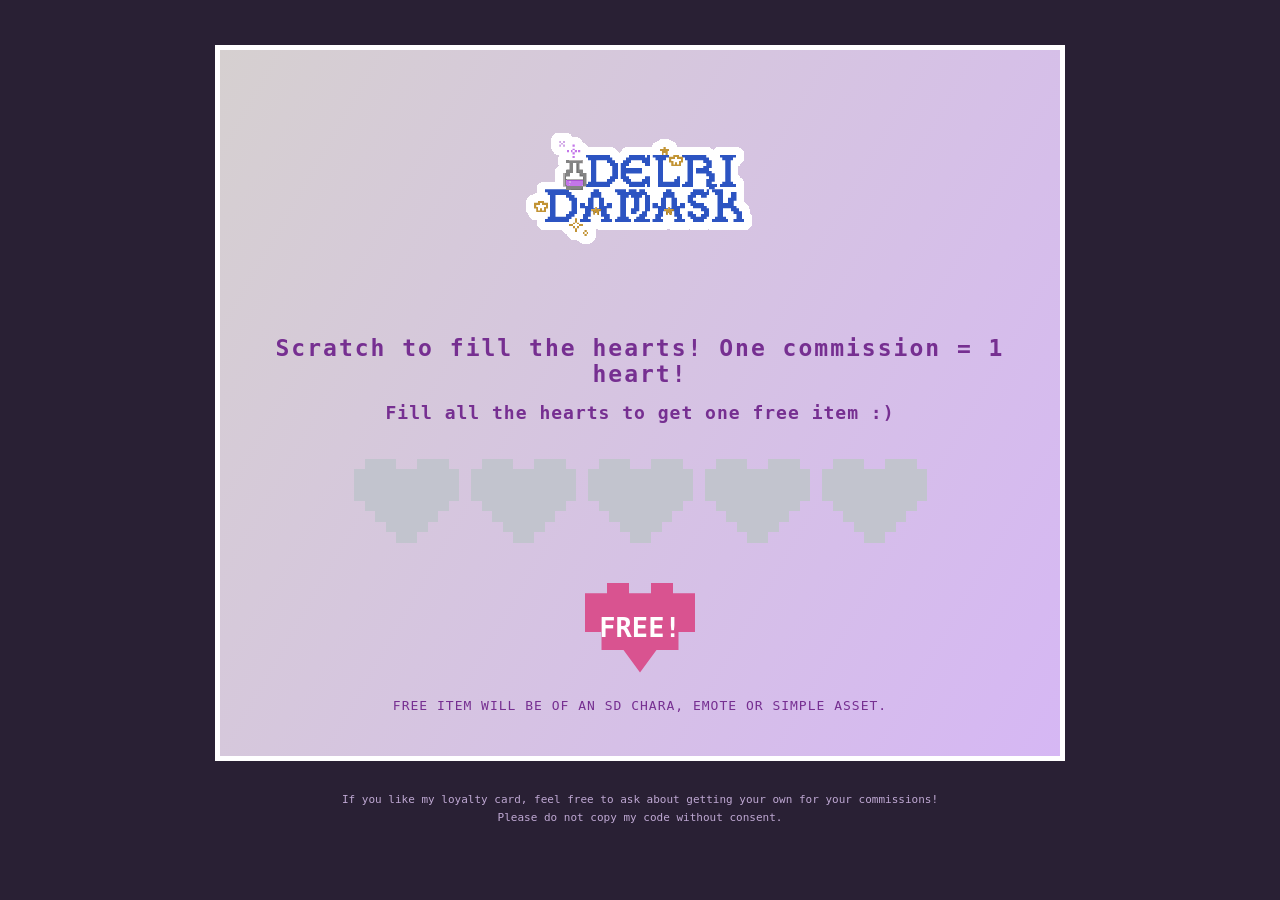
==== index.html @ 76f16081 "Add files via upload hella files getting added . And a sheepy logo. Cool shit" ====
<!DOCTYPE html>
<html lang="en">
<head>
  <meta charset="UTF-8">
  <meta name="viewport" content="width=device-width, initial-scale=1.0">
  <title>Pixel Loyalty Card</title>
  <link rel="stylesheet" href="style.css">
  <script src="script.js" defer></script>
</head>

<body>

  <main class="loyalty-card">

    <img
      src="delPixlogo.png"
      class="logo"
      alt="Delri's gay ass pixel type logo for looking at, its got pixels, and its blue and sparkly kinda. Its pretty don't worry about it."
    >

    <h2>
      Scratch to fill the hearts! One commission = 1 heart!
    </h2>

    <h3>
      Fill all the hearts to get one free item :)
    </h3>

    <div class="stamp-row" id="stampRow"></div>

    <div class="reward">
      <span>FREE!</span>
    </div>

    <p class="description">
      FREE ITEM WILL BE OF AN SD CHARA,
      EMOTE OR SIMPLE ASSET.
    </p>

  </main>

  <footer class="site-footer">
    <p>
      If you like my loyalty card, feel free to ask about
      getting your own for your commissions!
    </p>

    <p>
      Please do not copy my code without consent.
    </p>
  </footer>

</body>
</html>
---- style.css ----
* {
  box-sizing: border-box;
}

body {
  margin: 0;
  min-height: 100vh;

  display: flex;
  flex-direction: column;
  justify-content: center;
  align-items: center;

  background: #292034;
  font-family: monospace;
}

.loyalty-card {
  width: min(95vw, 850px);
  min-height: 450px;
  padding: 30px 20px;

  text-align: center;
  color: #762f91;

  background: linear-gradient(
    120deg,
    #d6d0d0,
    #d6b7f4
  );

  border: 5px solid white;
}

/* LOGO */

.logo {
  display: block;
  width: 230px;
  max-width: 100%;
  height: auto;
  margin: 0 auto 25px;

  image-rendering: pixelated;
}

/* HEADINGS */

h2 {
  margin: 0 0 15px;

  font-size: clamp(13px, 2.5vw, 23px);
  letter-spacing: 2px;
}

h3 {
  margin: 0 0 25px;

  font-size: clamp(12px, 2vw, 18px);
  letter-spacing: 1px;
}

/* STAMP HEARTS */

.stamp-row {
  display: flex;
  justify-content: center;
  gap: 12px;

  margin: 20px auto 30px;
}

.stamp {
  position: relative;

  width: 105px;
  min-width: 0;
  aspect-ratio: 1;

  flex-shrink: 1;
}

.pink-heart {
  position: absolute;
  inset: 0;

  width: 100%;
  height: 100%;

  object-fit: contain;
  image-rendering: pixelated;
}

.scratch-layer {
  position: absolute;
  inset: 0;

  width: 100%;
  height: 100%;

  cursor: crosshair;
  touch-action: none;

  image-rendering: pixelated;
}

/* FREE REWARD HEART */

.reward {
  width: 110px;
  height: 90px;

  margin: 20px auto;

  display: grid;
  place-items: center;

  background: #d95390;
  color: white;

  font-size: 27px;
  font-weight: bold;

  clip-path: polygon(
    20% 0%, 40% 0%, 40% 12%,
    60% 12%, 60% 0%, 80% 0%,
    80% 12%, 100% 12%, 100% 55%,
    85% 55%, 85% 75%, 65% 75%,
    50% 100%, 35% 75%, 15% 75%,
    15% 55%, 0% 55%, 0% 12%,
    20% 12%
  );
}

/* DESCRIPTION */

.description {
  margin-top: 25px;

  font-size: 13px;
  letter-spacing: 1px;
}

/* FOOTER */

.site-footer {
  width: min(95vw, 850px);

  margin: 15px auto;
  padding: 12px 20px;

  text-align: center;
  font-family: monospace;
  font-size: 11px;

  color: #bfa8d3;
}

.site-footer p {
  margin: 5px 0;
}

/* MOBILE */

@media (max-width: 600px) {

  .loyalty-card {
    padding: 20px 10px;
  }

  .logo {
    width: 180px;
  }

  .stamp-row {
    gap: 5px;
  }

  .description {
    font-size: 11px;
  }

  .site-footer {
    font-size: 10px;
  }
}
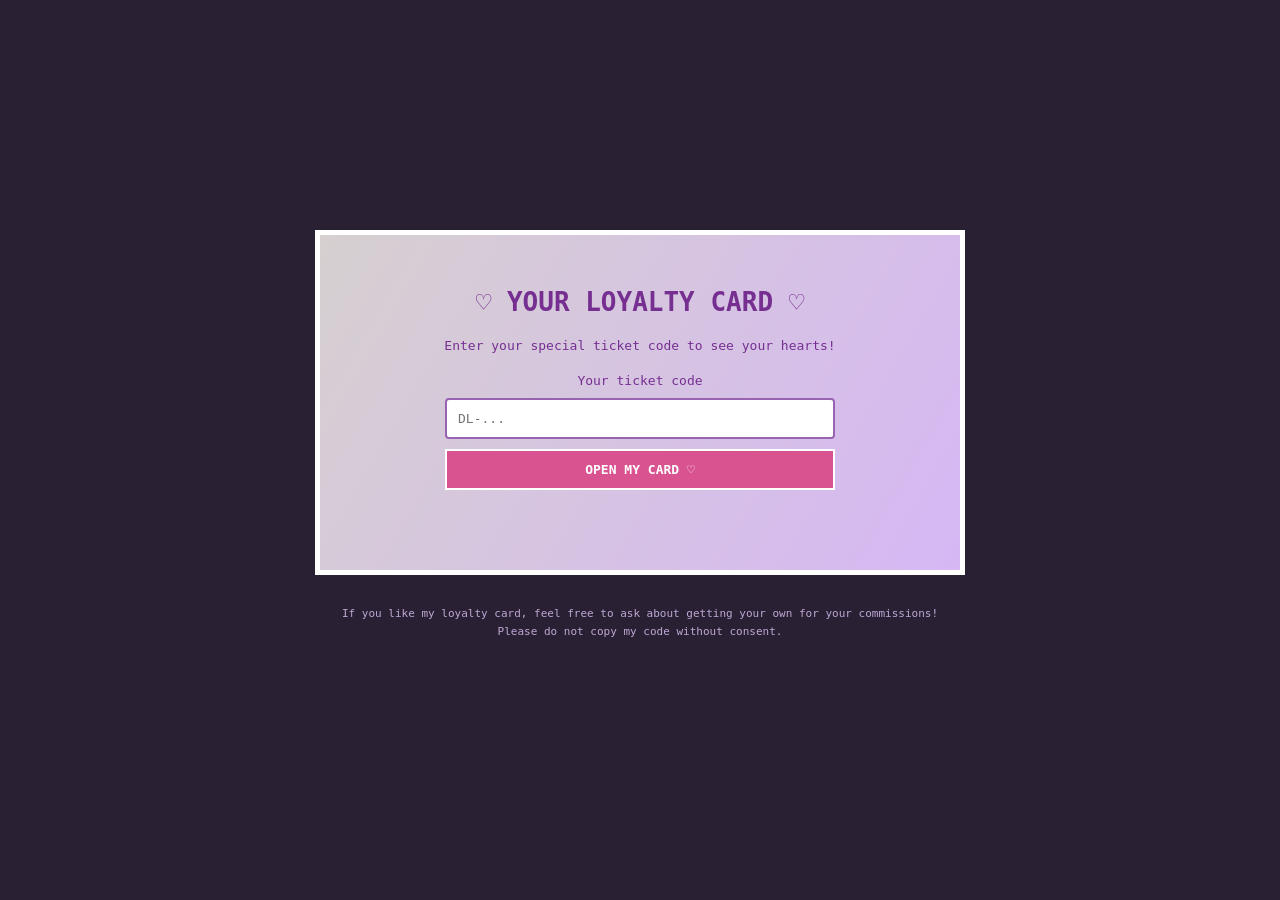
==== commit 5d463fef: "Add files via upload updated for databases or some shit" ====
--- a/index.html
+++ b/index.html
@@ -1,55 +1,41 @@
-
-<!DOCTYPE html>
-<html lang="en">
-<head>
-  <meta charset="UTF-8">
-  <meta name="viewport" content="width=device-width, initial-scale=1.0">
-  <title>Pixel Loyalty Card</title>
-  <link rel="stylesheet" href="style.css">
-  <script src="script.js" defer></script>
-</head>
-
-<body>
-
-  <main class="loyalty-card">
-
-    <img
-      src="delPixlogo.png"
-      class="logo"
-      alt="Delri's gay ass pixel type logo for looking at, its got pixels, and its blue and sparkly kinda. Its pretty don't worry about it."
-    >
-
-    <h2>
-      Scratch to fill the hearts! One commission = 1 heart!
-    </h2>
-
-    <h3>
-      Fill all the hearts to get one free item :)
-    </h3>
-
-    <div class="stamp-row" id="stampRow"></div>
-
-    <div class="reward">
-      <span>FREE!</span>
-    </div>
-
-    <p class="description">
-      FREE ITEM WILL BE OF AN SD CHARA,
-      EMOTE OR SIMPLE ASSET.
-    </p>
-
-  </main>
-
-  <footer class="site-footer">
-    <p>
-      If you like my loyalty card, feel free to ask about
-      getting your own for your commissions!
-    </p>
-
-    <p>
-      Please do not copy my code without consent.
-    </p>
-  </footer>
-
-</body>
-</html>
+<!DOCTYPE html>
+<html lang="en">
+<head>
+  <meta charset="UTF-8">
+  <meta name="viewport" content="width=device-width, initial-scale=1.0">
+  <title>Pixel Loyalty Card</title>
+  <link rel="stylesheet" href="style.css">
+  <script src="config.js" defer></script>
+  <script src="script.js" defer></script>
+</head>
+<body>
+  <section class="access-panel" id="accessPanel">
+    <h1>♡ YOUR LOYALTY CARD ♡</h1>
+    <p>Enter your special ticket code to see your hearts!</p>
+    <form id="ticketForm">
+      <label for="ticketCode">Your ticket code</label>
+      <input id="ticketCode" name="ticketCode" type="text" autocomplete="off" spellcheck="false" required placeholder="DL-...">
+      <button type="submit">OPEN MY CARD ♡</button>
+    </form>
+    <p class="status" id="loginStatus" role="status"></p>
+  </section>
+
+  <main class="loyalty-card" id="loyaltyCard" hidden>
+    <img src="delPixlogo.png" class="logo" alt="Delri's sparkly blue pixel logo">
+    <h2>Scratch to fill the hearts! One commission = 1 heart!</h2>
+    <h3>Fill all the hearts to get one free item :)</h3>
+    <p id="stampStatus" class="stamp-status" role="status"></p>
+    <div class="stamp-row" id="stampRow"></div>
+    <div class="reward"><span>FREE!</span></div>
+    <p id="rewardStatus" class="stamp-status"></p>
+    <p class="description">FREE ITEM WILL BE OF AN SD CHARA, EMOTE OR SIMPLE ASSET.</p>
+    <p class="status" id="saveStatus" role="status"></p>
+    <button id="changeTicket" class="subtle-button" type="button">Use a different ticket code</button>
+  </main>
+
+  <footer class="site-footer">
+    <p>If you like my loyalty card, feel free to ask about getting your own for your commissions!</p>
+    <p>Please do not copy my code without consent.</p>
+  </footer>
+</body>
+</html>
--- a/style.css
+++ b/style.css
@@ -1,187 +1,45 @@
-
-* {
-  box-sizing: border-box;
-}
-
-body {
-  margin: 0;
-  min-height: 100vh;
-
-  display: flex;
-  flex-direction: column;
-  justify-content: center;
-  align-items: center;
-
-  background: #292034;
-  font-family: monospace;
-}
-
-.loyalty-card {
-  width: min(95vw, 850px);
-  min-height: 450px;
-  padding: 30px 20px;
-
-  text-align: center;
-  color: #762f91;
-
-  background: linear-gradient(
-    120deg,
-    #d6d0d0,
-    #d6b7f4
-  );
-
-  border: 5px solid white;
-}
-
-/* LOGO */
-
-.logo {
-  display: block;
-  width: 230px;
-  max-width: 100%;
-  height: auto;
-  margin: 0 auto 25px;
-
-  image-rendering: pixelated;
-}
-
-/* HEADINGS */
-
-h2 {
-  margin: 0 0 15px;
-
-  font-size: clamp(13px, 2.5vw, 23px);
-  letter-spacing: 2px;
-}
-
-h3 {
-  margin: 0 0 25px;
-
-  font-size: clamp(12px, 2vw, 18px);
-  letter-spacing: 1px;
-}
-
-/* STAMP HEARTS */
-
-.stamp-row {
-  display: flex;
-  justify-content: center;
-  gap: 12px;
-
-  margin: 20px auto 30px;
-}
-
-.stamp {
-  position: relative;
-
-  width: 105px;
-  min-width: 0;
-  aspect-ratio: 1;
-
-  flex-shrink: 1;
-}
-
-.pink-heart {
-  position: absolute;
-  inset: 0;
-
-  width: 100%;
-  height: 100%;
-
-  object-fit: contain;
-  image-rendering: pixelated;
-}
-
-.scratch-layer {
-  position: absolute;
-  inset: 0;
-
-  width: 100%;
-  height: 100%;
-
-  cursor: crosshair;
-  touch-action: none;
-
-  image-rendering: pixelated;
-}
-
-/* FREE REWARD HEART */
-
-.reward {
-  width: 110px;
-  height: 90px;
-
-  margin: 20px auto;
-
-  display: grid;
-  place-items: center;
-
-  background: #d95390;
-  color: white;
-
-  font-size: 27px;
-  font-weight: bold;
-
-  clip-path: polygon(
-    20% 0%, 40% 0%, 40% 12%,
-    60% 12%, 60% 0%, 80% 0%,
-    80% 12%, 100% 12%, 100% 55%,
-    85% 55%, 85% 75%, 65% 75%,
-    50% 100%, 35% 75%, 15% 75%,
-    15% 55%, 0% 55%, 0% 12%,
-    20% 12%
-  );
-}
-
-/* DESCRIPTION */
-
-.description {
-  margin-top: 25px;
-
-  font-size: 13px;
-  letter-spacing: 1px;
-}
-
-/* FOOTER */
-
-.site-footer {
-  width: min(95vw, 850px);
-
-  margin: 15px auto;
-  padding: 12px 20px;
-
-  text-align: center;
-  font-family: monospace;
-  font-size: 11px;
-
-  color: #bfa8d3;
-}
-
-.site-footer p {
-  margin: 5px 0;
-}
-
-/* MOBILE */
-
-@media (max-width: 600px) {
-
-  .loyalty-card {
-    padding: 20px 10px;
-  }
-
-  .logo {
-    width: 180px;
-  }
-
-  .stamp-row {
-    gap: 5px;
-  }
-
-  .description {
-    font-size: 11px;
-  }
-
-  .site-footer {
-    font-size: 10px;
-  }
-}
+* { box-sizing: border-box; }
+body { margin: 0; min-height: 100vh; display: flex; flex-direction: column; justify-content: center; align-items: center; background: #292034; font-family: monospace; }
+.loyalty-card { width: min(95vw, 850px); min-height: 450px; padding: 30px 20px; text-align: center; color: #762f91; background: linear-gradient(120deg, #d6d0d0, #d6b7f4); border: 5px solid white; }
+.logo { display: block; width: 230px; max-width: 100%; height: auto; margin: 0 auto 25px; image-rendering: pixelated; }
+h2 { margin: 0 0 15px; font-size: clamp(13px, 2.5vw, 23px); letter-spacing: 2px; }
+h3 { margin: 0 0 25px; font-size: clamp(12px, 2vw, 18px); letter-spacing: 1px; }
+.stamp-row { display: flex; justify-content: center; gap: 12px; margin: 20px auto 30px; }
+.stamp { position: relative; width: 105px; min-width: 0; aspect-ratio: 1; flex-shrink: 1; }
+.pink-heart, .scratch-layer { position: absolute; inset: 0; width: 100%; height: 100%; image-rendering: pixelated; }
+.pink-heart { object-fit: contain; }
+.scratch-layer { cursor: crosshair; touch-action: none; }
+.reward { width: 110px; height: 90px; margin: 20px auto; display: grid; place-items: center; background: #d95390; color: white; font-size: 27px; font-weight: bold; clip-path: polygon(20% 0%, 40% 0%, 40% 12%, 60% 12%, 60% 0%, 80% 0%, 80% 12%, 100% 12%, 100% 55%, 85% 55%, 85% 75%, 65% 75%, 50% 100%, 35% 75%, 15% 75%, 15% 55%, 0% 55%, 0% 12%, 20% 12%); }
+.description { margin-top: 25px; font-size: 13px; letter-spacing: 1px; }
+.site-footer { width: min(95vw, 850px); margin: 15px auto; padding: 12px 20px; text-align: center; font-family: monospace; font-size: 11px; color: #bfa8d3; }
+.site-footer p { margin: 5px 0; }
+@media (max-width: 600px) { .loyalty-card { padding: 20px 10px; } .logo { width: 180px; } .stamp-row { gap: 5px; } .description { font-size: 11px; } .site-footer { font-size: 10px; } }
+
+
+/* ACCESS + LIVE TICKET CONTROLS */
+[hidden] { display: none !important; }
+.access-panel, .admin-panel {
+  width: min(95vw, 650px);
+  padding: 30px 25px;
+  border: 5px solid #fff;
+  background: linear-gradient(120deg, #d6d0d0, #d6b7f4);
+  color: #762f91;
+  text-align: center;
+}
+.access-panel h1, .admin-panel h1 { font-size: clamp(17px,3vw,26px); }
+.access-panel form, .admin-panel form { display: grid; gap: 10px; margin: 20px auto; max-width: 390px; }
+input, select, button { font: inherit; }
+input, select { min-width: 0; padding: 11px; border: 2px solid #9863b1; border-radius: 4px; }
+button { padding: 11px 15px; background: #d95390; color: #fff; border: 2px solid #fff; cursor: pointer; font-weight: bold; }
+button:disabled { opacity: .6; cursor: wait; }
+button:hover:not(:disabled) { background: #aa3d79; }
+.subtle-button { font-size: 11px; margin-top: 12px; }
+.status { min-height: 1.5em; font-size: 12px; overflow-wrap: anywhere; }
+.stamp-status { font-size: 14px; font-weight: bold; }
+.stamp.locked { opacity: .48; filter: grayscale(.7); }
+.admin-panel { width: min(95vw, 850px); margin: 24px auto; }
+.admin-panel section { border-top: 2px dashed #9863b1; padding-top: 14px; margin-top: 22px; }
+.admin-panel .ticket-item { text-align: left; padding: 14px; margin: 12px 0; border: 2px solid #fff; background: #f7eafa; overflow-wrap: anywhere; }
+.admin-panel .ticket-item button { margin: 5px 5px 0 0; }
+.admin-panel .new-code { padding: 12px; border: 2px dashed #762f91; background: #fff; overflow-wrap: anywhere; }
+.admin-panel .new-code code { display: block; margin: 8px 0; user-select: all; }
